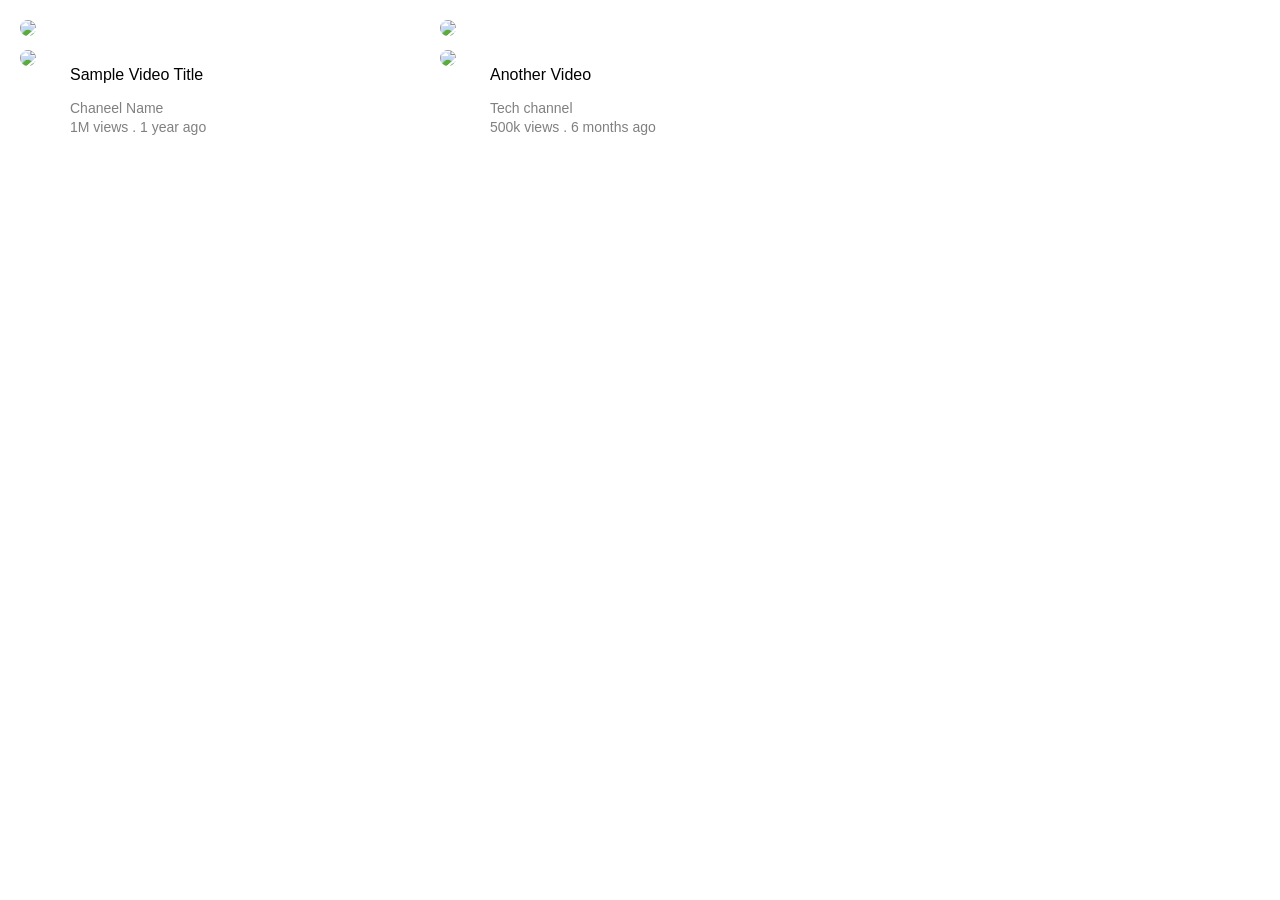
==== 17b.html @ 8364ef53 "Add files via upload" ====
<!DOCTYPE html>
<html>
    <head>
        <title>YouTube Layout</title>
        <link rel="stylesheet" href="17b.css">
    </head>
    <body>
        <main>
            <section class="video-grid">
                <!--video 1-->
                <div class="video-preview">
                    <div class="thumbnail-row">
                        <img class="thumbnail" src="thumbnails/oliver.avif">
                        <div class="video-time">
                            10:13
                        </div>
                    </div>
                    <div class="video-info-grid">
                        <div class="channel-picture">
                            <img class="profile-picture" src="thumbnails/hqdefault.jpg">
                        </div>
                        <div class="vido-info">
                            <p class="video-title">
                                Sample Video Title
                            </p>
                            <p class="video-author">
                                Chaneel Name
                            </p>
                            <p class="video-stats">
                                1M views . 1 year ago
                            </p>
                        </div>
                    </div>
                </div>
<!--video 2-->
<div class="video-preview">
    <div class="thumbnail-row">
        <img class="thumbnail" src="thumbnails/rex.avif">
        <div class="video-time">7:12</div>
    </div>
    <div class="video-info-grid">
        <div class="chaneel-picture">
            <img class="profile-picture" src="thumbnails/mini.avif">
        </div>
        <div class="video-info">
            <p class="video-info">Another Video</p>
            <p class="video-author">Tech channel</p>
            <p class="video-stats">500k views . 6 months ago</p>
        </div>
    </div>
</div>
            </section>
        </main>

    </body>
</html>
---- 17b.css ----
body{
    margin:0;
    font-family:Arial;
}
.video-grid{
    display:grid;
    grid-template-columns:1fr 1fr 1fr;
    gap:20px;
    padding:20px;
}
.video-preview{
    cursor:pointer;
}
.thumbnail{
    width:100%;
    border-radius:8px;

}
.thumbnail-row{
    position:relative;
}
.video-time{
    position:absolute;
    bottom:8px;
    right:5px;
    color:white;
    font-size:12px;
    padding:3px 6px;
    border-radius:3px;
}
/*video Info*/
.video-info-grid{
    display:grid;
    grid-template-columns:50px 1fr;
    margin-top:10px;
}
.profile-picture{
    width:40px;
    border-radius:50%;
}
.video-author,
.video-stats{
    font-size:14px;
    color:gray;
    margin:3px 0;
}
/* Responsive design using max-width*/
@media(max-width:1000px){
    .video-grid{
        grid-template-columns:1fr 1fr;
    }
}
@media(max-width:600px){
    .video-grid{
        grid-template-columns:1fr;
    }
}
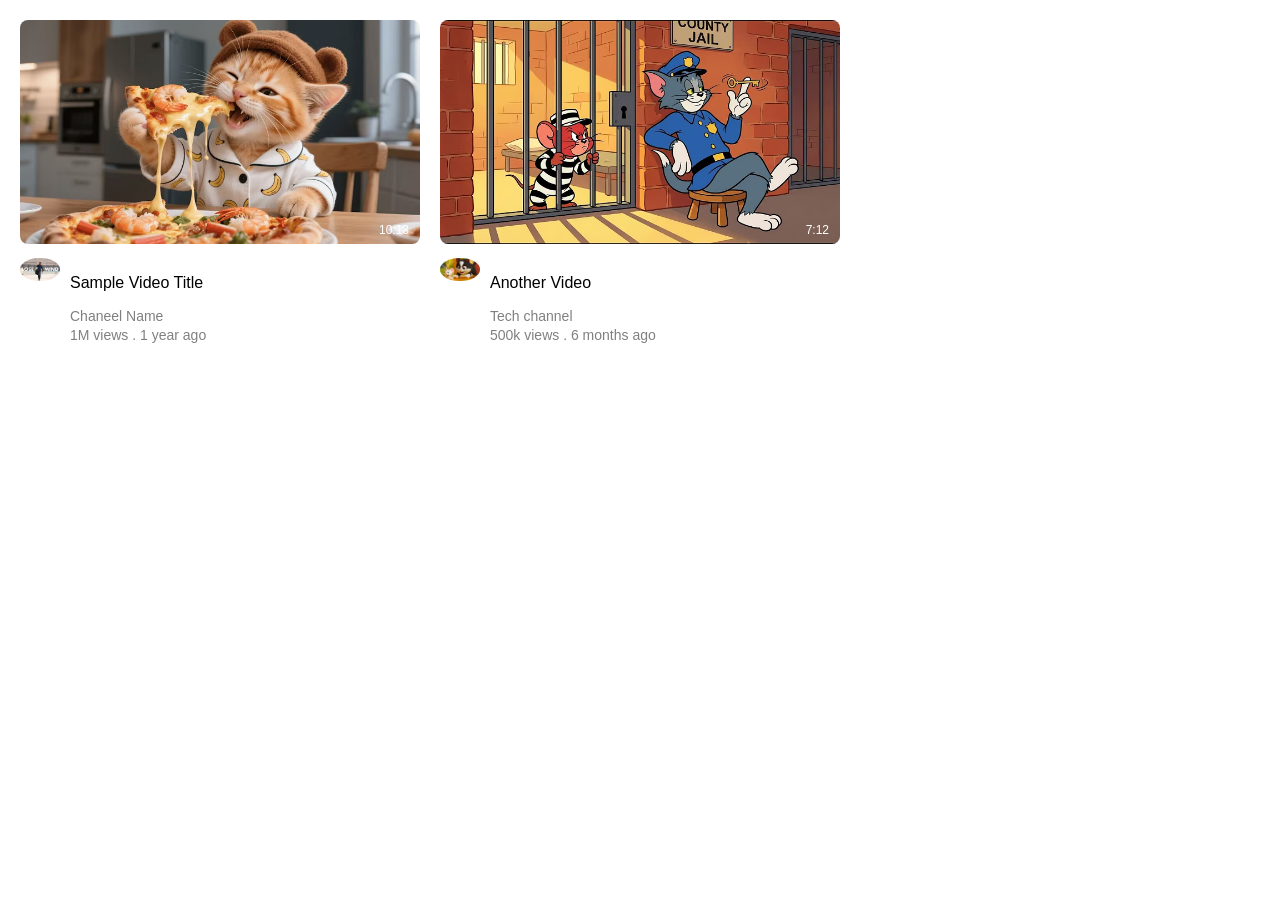
==== commit fcb98f9a: "Fix HTML structure and update image paths" ====
--- a/17b.html
+++ b/17b.html
@@ -10,14 +10,14 @@
                 <!--video 1-->
                 <div class="video-preview">
                     <div class="thumbnail-row">
-                        <img class="thumbnail" src="thumbnails/oliver.avif">
+                        <img class="thumbnail" src="oliver.avif">
                         <div class="video-time">
                             10:13
                         </div>
                     </div>
                     <div class="video-info-grid">
                         <div class="channel-picture">
-                            <img class="profile-picture" src="thumbnails/hqdefault.jpg">
+                            <img class="profile-picture" src="hqdefault.jpg">
                         </div>
                         <div class="vido-info">
                             <p class="video-title">
@@ -35,12 +35,12 @@
 <!--video 2-->
 <div class="video-preview">
     <div class="thumbnail-row">
-        <img class="thumbnail" src="thumbnails/rex.avif">
+        <img class="thumbnail" src="rex.avif">
         <div class="video-time">7:12</div>
     </div>
     <div class="video-info-grid">
         <div class="chaneel-picture">
-            <img class="profile-picture" src="thumbnails/mini.avif">
+            <img class="profile-picture" src="mini.avif">
         </div>
         <div class="video-info">
             <p class="video-info">Another Video</p>
@@ -53,4 +53,4 @@
         </main>
 
     </body>
-</html>+</html>
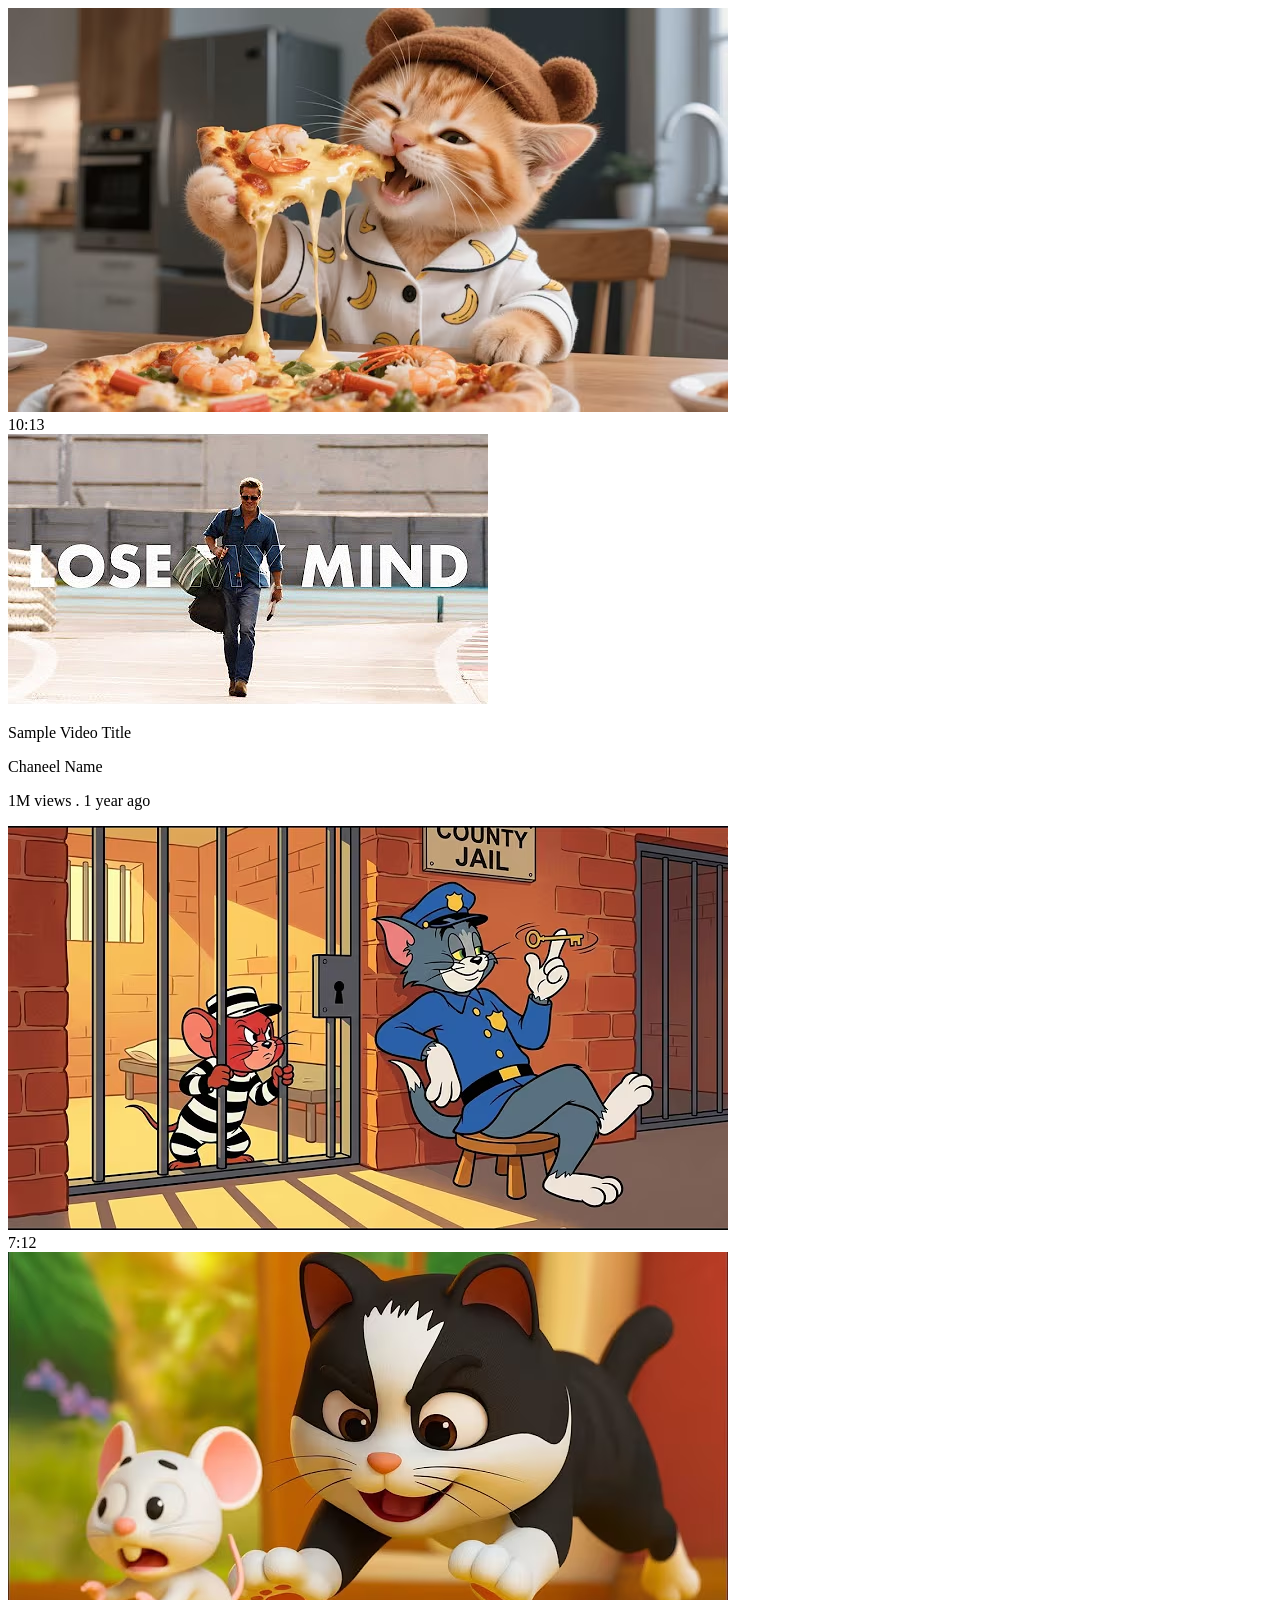
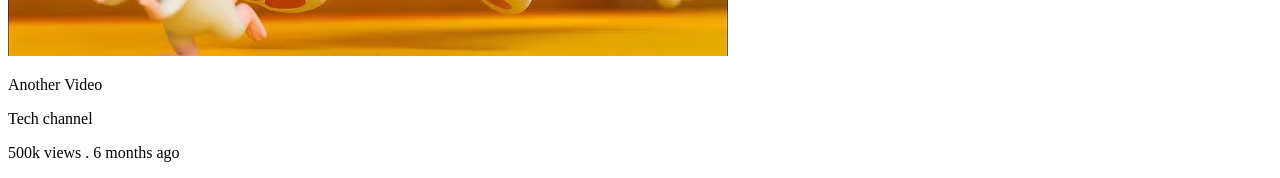
==== commit 66abfdaa: "Update 17b.html" ====
--- a/17b.html
+++ b/17b.html
@@ -1,6 +1,7 @@
 <!DOCTYPE html>
 <html>
     <head>
+        <link rel=icon href="hqdefault.jpg" type="image/jpg>
         <title>YouTube Layout</title>
         <link rel="stylesheet" href="17b.css">
     </head>
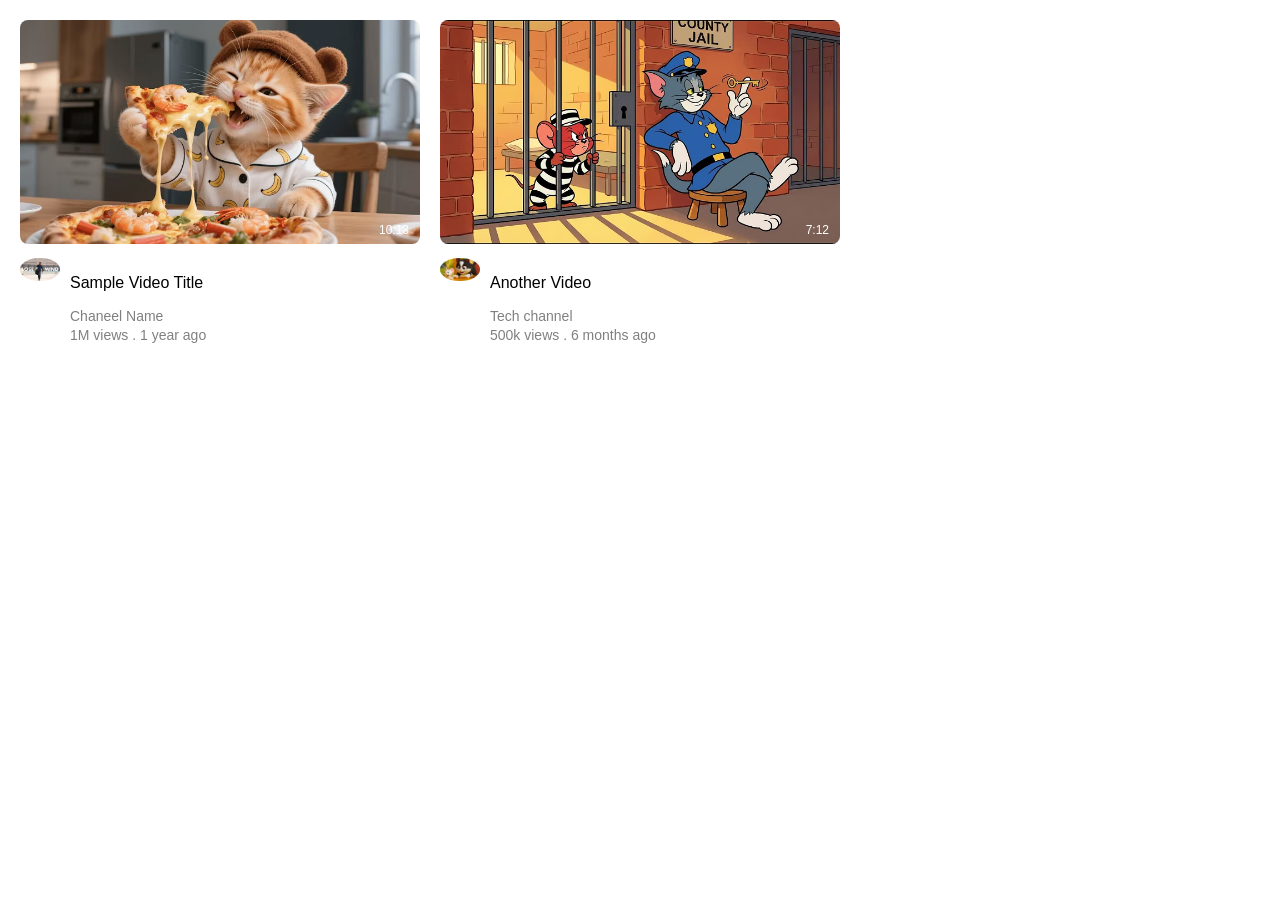
==== commit 7ae54066: "Update 17b.html" ====
--- a/17b.html
+++ b/17b.html
@@ -1,8 +1,8 @@
 <!DOCTYPE html>
 <html>
     <head>
-        <link rel=icon href="hqdefault.jpg" type="image/jpg>
         <title>YouTube Layout</title>
+        <link rel=icon href="hqdefault.jpg">
         <link rel="stylesheet" href="17b.css">
     </head>
     <body>
@@ -50,8 +50,7 @@
         </div>
     </div>
 </div>
-            </section>
+    </section>
         </main>
-
     </body>
 </html>
